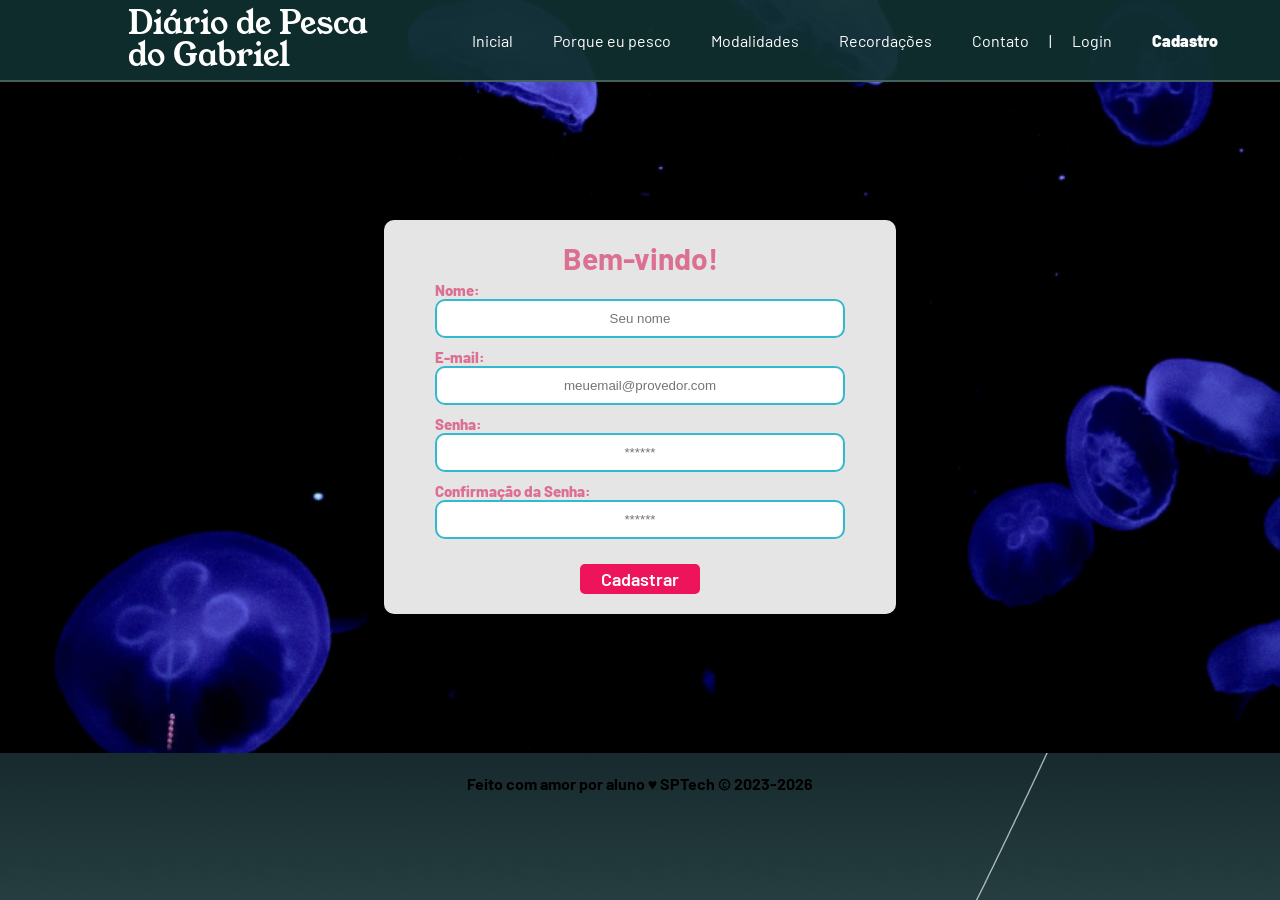
==== WEB-DATA-VIZ/public/cadastro.html @ d6001ad9 "modificação - Adicionando header interativo na tela de cadastro" ====
<!DOCTYPE html>
<html lang="pt-br">

<head>
  <meta charset="UTF-8" />
  <meta http-equiv="X-UA-Compatible" content="IE=edge" />
  <meta name="viewport" content="width=device-width, initial-scale=1.0" />

  <title>AquaTech | Cadastro</title>

  <script src="./js/sessao.js"></script>

  <link rel="stylesheet" href="./css/estilo.css" />
  <link rel="icon" href="./assets/icon/favicon2.ico" />
  <link rel="preconnect" href="https://fonts.gstatic.com" />
</head>

<body>
  <!--header inicio-->
  <div class="header">
    <div class="container">
      <h1 class="titulo young-serif-regular">Diário de Pesca do Gabriel</h1>
      <ul class="navbar">
        <li>
          <a href="index.html#container">Inicial</a>
        </li>
        <li>
          <a href="index.html#porque-eu-pesco">Porque eu pesco</a>
        </li>
        <li>
          <a href="index.html#modalidades">Modalidades</a>
        </li>
        <li>
          <a href="index.html#recordacoes">Recordações</a>
        </li>
        <li>
          <a href="index.html#contato">Contato</a>
        </li>
        <li>|</li>
        <li>
          <a href="login.html">Login</a>
        </li>
        <li>
          <a href="#cadastro" style="font-weight: 900;">Cadastro</a>
        </li>
      </ul>
    </div>
  </div>
  <!--header fim-->

  <div class="login">
    <div class="alerta_erro">
      <div class="card_erro" id="cardErro">
        <span id="mensagem_erro"></span>
      </div>
    </div>
    <div class="container">
      <div class="card card-cadastro" id="cadastro">
        <h2>Bem-vindo!</h2>
        <div class="formulario">
          <!--
                         Para inserir mais um campo, copie uma das inputs abaixo.
                         Assim que inserir vá para o script abaixo.
                     -->
          <!-- <div class="campo">
            <span>Código de ativação:</span>
            <input id="codigo_input" type="text" placeholder="Insira aqui seu código" />
          </div> -->
          <div class="campo">
            <span>Nome:</span>
            <input id="nome_input" type="text" placeholder="Seu nome" />
          </div>
          <div class="campo">
            <span>E-mail:</span>
            <input id="email_input" type="text" placeholder="meuemail@provedor.com" />
          </div>
          <div class="campo">
            <span>Senha:</span>
            <input id="senha_input" type="password" placeholder="******" />
          </div>
          <div class="campo">
            <span>Confirmação da Senha:</span>
            <input id="confirmacao_senha_input" type="password" placeholder="******" />
          </div>
          <button class="botao" onclick="cadastrar()">Cadastrar</button>
        </div>
        <div id="div_aguardar" class="loading-div">
          <img src="./assets/circle-loading.gif" id="loading-gif" />
        </div>

        <div id="div_erros_login"></div>
      </div>
    </div>
  </div>

  <!--footer inicio-->
  <div class="footer">
    <div class="container">
      <h4>Feito com amor por aluno &hearts; SPTech &copy; 2023-2026</h4>
    </div>
  </div>
  <!--footer fim-->
</body>

</html>

<script>

  // Array para armazenar empresas cadastradas para validação de código de ativação 
  let listaEmpresasCadastradas = [];
  let listaValidacaoSenha = []

  function cadastrar() {
    // aguardar();

    //Recupere o valor da nova input pelo nome do id
    // Agora vá para o método fetch logo abaixo
    var nomeVar = nome_input.value;
    var emailVar = email_input.value;
    var senhaVar = senha_input.value;
    var confirmacaoSenhaVar = confirmacao_senha_input.value;
    // var codigoVar = codigo_input.value;
    // var idEmpresaVincular
    // Verificando se há algum campo em branco
    listaValidacaoSenha.push(nomeVar)
    listaValidacaoSenha.push(emailVar)
    listaValidacaoSenha.push(senhaVar)
    listaValidacaoSenha.push(confirmacaoSenhaVar)
    var inserirAutorizado = false

    for (let i = 0; i < listaValidacaoSenha.length; i++) {
      if (listaValidacaoSenha[i] != "") {
        inserirAutorizado = true
      } else {
        inserirAutorizado = false
      }
    }
    if (!inserirAutorizado) {
      cardErro.style.display = "block";
      mensagem_erro.innerHTML =
        "(Mensagem de erro para todos os campos em branco)";
      listaValidacaoSenha = []
      finalizarAguardar();
      return false;
    } else {
      setInterval(sumirMensagem, 5000);
    }

    // Verificando se o código de ativação é de alguma empresa cadastrada
    // for (let i = 0; i < listaEmpresasCadastradas.length; i++) {
    //   if (listaEmpresasCadastradas[i].codigo_ativacao == codigoVar) {
    //     idEmpresaVincular = listaEmpresasCadastradas[i].id
    //     console.log("Código de ativação válido.");
    //     break;
    //   } else {
    //     cardErro.style.display = "block";
    //     mensagem_erro.innerHTML = "(Mensagem de erro para código inválido)";
    //     finalizarAguardar();
    //   }
    // }

    // Enviando o valor da nova input
    fetch("/usuarios/cadastrar", {
      method: "POST",
      headers: {
        "Content-Type": "application/json",
      },
      body: JSON.stringify({
        // crie um atributo que recebe o valor recuperado aqui
        // Agora vá para o arquivo routes/usuario.js
        nomeServer: nomeVar,
        emailServer: emailVar,
        senhaServer: senhaVar,
        // idEmpresaVincularServer: idEmpresaVincular
      }),
    })
      .then(function (resposta) {
        console.log("resposta: ", resposta);

        if (resposta.ok) {
          cardErro.style.display = "block";

          mensagem_erro.innerHTML =
            "Cadastro realizado com sucesso! Redirecionando para tela de Login...";

          setTimeout(() => {
            window.location = "login.html";
          }, "2000");

          limparFormulario();
          finalizarAguardar();
        } else {
          throw "Houve um erro ao tentar realizar o cadastro!";
        }
      })
      .catch(function (resposta) {
        console.log(`#ERRO: ${resposta}`);
        finalizarAguardar();
      });

    return false;
  }

  // Listando empresas cadastradas 
  // function listar() {
  //   fetch("/empresas/listar", {
  //     method: "GET",
  //   })
  //     .then(function (resposta) {
  //       resposta.json().then((empresas) => {
  //         empresas.forEach((empresa) => {
  //           listaEmpresasCadastradas.push(empresa);

  //           console.log("listaEmpresasCadastradas")
  //           console.log(listaEmpresasCadastradas[0].codigo_ativacao)
  //         });
  //       });
  //     })
  //     .catch(function (resposta) {
  //       console.log(`#ERRO: ${resposta}`);
  //     });
  // }
  listaValidacaoSenha = []
  function sumirMensagem() {
    cardErro.style.display = "none";
  }
</script>
---- WEB-DATA-VIZ/public/css/estilo.css ----
@import url('https://fonts.googleapis.com/css2?family=Barlow:ital,wght@0,100;0,200;0,300;0,400;0,500;0,600;0,700;0,800;0,900;1,100;1,200;1,300;1,400;1,500;1,600;1,700;1,800;1,900&display=swap');
@import url('https://fonts.googleapis.com/css2?family=Hanken+Grotesk:ital,wght@0,100..900;1,100..900&family=Inter:ital,opsz,wght@0,14..32,100..900;1,14..32,100..900&family=Junge&family=Kapakana:wght@300..400&family=Young+Serif&display=swap');
@import url('https://fonts.googleapis.com/css2?family=Cormorant+SC:wght@300;400;500;600;700&family=Hanken+Grotesk:ital,wght@0,100..900;1,100..900&display=swap');
@import url('https://fonts.googleapis.com/css2?family=Young+Serif&display=swap');

html {
    scroll-behavior: smooth;
}

.junge-regular {
  font-family: "Junge", cursive;
  font-weight: 400;
  font-style: normal;
}

.young-serif-regular {
  font-family: "Young Serif", serif;
  font-weight: 400;
  font-style: normal;
}

.cormorant-sc-bold {
  font-family: "Cormorant SC", serif;
  font-weight: 700;
  font-style: normal;
}

.hanken {
  font-family: "Hanken Grotesk", sans-serif;
  font-optical-sizing: auto;
  font-weight: 400;
  font-style: normal;
}

body {
  margin: 0;
  padding: 0;
  font-family: 'Barlow', 'Segoe UI', 'Segoe UI', Tahoma, Geneva, Verdana, sans-serif;
  background-image: url('../assets/imgs/Hero.png');
}

:root {
  --tamanho-header: 80px;
  --tamanho-banner: calc(100vh - var(--tamanho-header) - var(--tamanho-footer) - 2px);
  --tamanho-simulador: calc(100vh - var(--tamanho-header) - var(--tamanho-footer) - 2px);
  --tamanho-login: calc(100vh - var(--tamanho-header) - var(--tamanho-footer) - 2px);
  --tamanho-footer: 65px;
}

.container {
  display: flex;
  justify-content: flex-start;
  width: 80%;
  margin: auto;
}

.header {
  position: fixed;
  z-index: 9999;
  height: var(--tamanho-header);
  width: 100%;
  background-color: rgba(16, 47, 48, 0.95);
  border-bottom: 2px solid #42615D;
}

.header .container {
  justify-content: space-between;
  align-items: center;
  height: 100%;
}

.header a {
  text-decoration: none;
  color: white;
}

.agora {
  font-weight: 800;
}

.navbar {
  width: 700px;
  display: flex;
  align-items: center;
  justify-content: space-between;
  list-style: none;
  color: white;
}

.navbar a {
  font-weight: 400;
}

body:has(#container:target) .navbar a[href="#container"],
body:has(#porque-eu-pesco:target) .navbar a[href="#porque-eu-pesco"],
body:has(#modalidades:target) .navbar a[href="#modalidades"],
body:has(#recordacoes:target) .navbar a[href="#recordacoes"],
body:has(#contato:target) .navbar a[href="#contato"],
body:has(#cadastro:target) .navbar a [href="#cadastro"] {
    font-weight: 900;
}

.navbar a {
  margin-left: 20px;
  margin-right: 20px;
  white-space: nowrap;
}

.titulo {
  color: white;
  width: fit-content;
  font-weight: 500;
  line-height: 1;
}

.header h1 {
  margin: 0;
}

/* BANNER */

.banner {
  height: var(--tamanho-banner);
  color: white;
  background-size: cover;
}

.banner .container {
  justify-content: start;
  align-items: center;

  height: 100%;
}

.banner h1 {
  position: absolute;
  top: 25%;
}

.banner p {
  margin-left: 5px;
  position: absolute;
  bottom: 42%;
}

.banner button {
  margin-left: 5px;
  padding: 15px;
  position: absolute;
  bottom: 33%;
  background-color: #B7862B;
  color: black;
  border-radius: 30px;
  border: none;
  width: 250px;
  box-shadow: 0px 4px 10px rgba(0, 0, 0, 0.3);
  cursor: pointer;
}

button:active {
  transform: translateX(1px) scale(0.98);
}

.banner .container h1 {
  width: 50%;
  margin: 0;
  padding: 0;
  font-size: 70px;
}

.banner .container span {
  font-weight: 800;
}

/* MISSÃO VISÃO VALORES */

.social {
  background-color: #e5e5e5;
  display: flex;
  margin-bottom: 0px;
}

.social .container {
  justify-content: center;
}

.box img {
  width: 170px;
}

.box {
  flex: 2;
  margin-left: -140px;
}

.box1 {
  display: flex;
  flex-direction: column;
  align-items: flex-start;
  flex: 1;
  margin-top: 30px;
  text-align: left;
  border-left: 2px solid rgba(16, 47, 48, 0.92);
  padding-left: 110px;
}

.box1 p {
  top: 100%;
  line-height: 1.5;
  font-family: 'Inter', sans-serif;
}

.box-modalidades {
  margin-top: 0;
}
.box-modalidades h1 {
  margin-top: 40px;
  margin-left: 100px;
  font-size: 44px;
  color: #17262A;
}

.box-modalidades p {
  margin-top: -30px;
  margin-left: 100px;
  color: #566A68;
}

.modalidades {
  display: flex;
  margin-left: 90px;
  margin-right: 100px;
  margin-top: 30px;
}

.modalidade {
  height: 100%;
  width: 400px;
  padding: 20px;
  margin: 20px;
  text-align: left;
  border-top: 2px solid #5E7A4F;
}

.modalidade img {
  height: 50px;
  width: 50px;
}

.modalidade h3 {
  font-size: 23px;
  font-family: "Young Serif", serif;
  font-weight: 400;
  font-style: normal;
}

.modalidade p {
  color: #566A68;
}


.boxes1 {
  margin-top: 0;
  margin-bottom: 0;
}
.box1 h2 {
  text-align: left;
  color: rgba(16, 47, 48, 0.92);
  font-size: 50px;
  line-height: 0.9;
  margin: 0 0 0 0;
}

.box h1 {
  margin-top: -5px;
  font-size: 40px;
  color: #17262A;
}

.box p {
  margin-top: -10px;
  margin-left: -460px;
}

.box h4 {
  display: flex;
  align-items: center;
  width: 350px;
  color: rgba(16, 47, 48, 0.92);
  margin-left: -250px;
  gap: 30px;
}

.box h4::after {
  content: "";
  flex: 1;
  height: 1px;
  background-color: rgba(16, 47, 48, 0.92);
}

.social .container .boxes {
  display: flex;
  justify-content: space-between;
  width: 100%;
  padding: 30px 0;
}

.social1 {
  background-color: #E2E8E1;
  border: 0.5px solid #C3CEC6;
  margin: 0;
}

.social2 {
  margin-top: 0;
  padding-top: 30px;
  background-color: #EDF0EA;
}

.diario-pescarias {
  margin-top: 0;
}

.diario-pescarias h1 {
  margin-top: 0;
  margin-bottom: 0;
  margin-left: 100px;
  font-size: 44px;
  color: #17262A;
}

.diario-pescarias p {
  margin-bottom: 0;
  margin-left: 100px;
  color: #566A68;
  margin-top: -1px;
}

.relatos {
  display: flex;
  padding: 30px;
  gap: 40px;
  overflow-x: auto;
  scroll-behavior: smooth;
}

.relatos img {
  width: 700px;
  height: 400px;
  border-radius: 25px;
}

.relato {
  flex: 0 0 300px;
}

.relatos::-webkit-scrollbar {
  height: 17px;
}

.relatos::-webkit-scrollbar-track {
  background: #D5DDD2;
  border-radius: 10px;
  border: 2px solid #EDF0EA;
}

.relatos::-webkit-scrollbar-thumb {
  background: #71866B;
  border-radius: 10px;
  border: 2px solid #D5DDD2;
}

.relatos::-webkit-scrollbar-thumb:hover {
  background: #536B50;
}


.container2 {
  margin-top: 0;
}

.boxes2 {
  margin-top: 0;
}

.box {
  display: flex;
  flex-direction: column;
  align-items: center;
}

.social4 {
  margin-top: 0;
  background-color: #E2E8E1;
  border: 0.5px solid #C3CEC6;
  padding-top: 50px;
  padding-bottom: -20px;
  padding-right: 100px;
}

.entre-contato {
  display: flex;
  flex-direction: column;
  justify-content: center;
  padding-bottom: 30px;
}
.entre-contato h1 {
  margin-top: 0;
  margin-left: 100px;
  font-size: 45px;
  color: #17262A;
}

.entre-contato p {
  margin-left: 110px;
  margin-top: -10px;
  color: #566A68;
  font-size: 20px;
}

.contato {
  padding-bottom: 30px;
  display: flex;
  justify-content: space-between;
  align-items: center;
}

.email {
  background-color: #B7862B;
  padding: 10px 20px;
  border-radius: 50px;
  margin-left: 40px;
}

.area-email p {
  margin-bottom: -15px;
  margin-top: -10px;
  color: #566A68;
  margin-left: 50px;
  font-size: 20px;
}


/* FOOTER */

.footerr {
  display: flex;
  align-items: center;
  padding-top: 10px;
  margin-top: 0;
  background-color: #14262B;
  height: 150px;
  color: #D5DDD2;
  font-size: 15px;
}

.footerr h3 {
  margin-top: 0;
  margin-left: 100px;
}

.footerr p {
  margin-left: 100px;
  line-height: 1.7;
}

.footer .container {
  justify-content: center;
  text-align: center;
}

.footer .container .version {
  font-size: 12px;
}

/* LOGIN */

.login {
  height: var(--tamanho-login);
  background-image: url('../assets/imgs/bg-jelly-fish-para-home.png');
  background-size: cover;
}

.login .container {
  justify-content: center;
  align-items: center;
  height: 100%;
}

.card {
  width: 50%;
  background-color: #e5e5e5;
  border-radius: 10px;
  display: flex;
  align-items: center;
  justify-content: space-evenly;
  color: palevioletred;
  flex-direction: column;
  height: fit-content;
  padding: 20px 0;
}

.card-cadastro {
  margin-top: 80px;
  ;
}

.card h2 {
  margin: 0;
  font-size: 30px;
}

.formulario {
  display: flex;
  height: 90%;
  width: 80%;
  justify-content: space-around;
  flex-direction: column;
}

.formulario span {
  font-size: 15px;
  font-weight: 800;
}

.formulario input {
  border: 2px solid #32b9cd;
  text-align: center;
  border-radius: 10px;
  margin: 0;
}

.formulario select {
  border: 2px solid #32b9cd;
  background-color: white;
  color: gray;
  height: 36px;
  text-align: center;
  border-radius: 10px;
  margin: 0;
}

.campo {
  display: flex;
  flex-direction: column;
  justify-content: start;
  padding: 5px 0;
}

.botao {
  cursor: pointer;
  font-family: "Barlow", sans-serif;
  border: 0;
  border-radius: 5px;
  font-weight: 600;
  font-size: 18px;
  color: #fff;
  background-color: #ED145B;
  width: 120px;
  height: 30px;
  align-self: center;
  margin-top: 20px;
}

.loading-div {
  width: 50px;
  display: none;
}

.loading-div img {
  height: 50px;
  width: 50px;
}

#div_erros_login {
  display: none
}

/* FORMULARIO */

.alerta_erro {
  display: flex;
  justify-content: flex-end;
}

.card_erro {
  display: none;
  background-color: #fff;
  color: black;
  width: 230px;
  position: fixed;
  border-radius: 4px;
  border: #ED145B 3px solid;
  padding: 10px;
  margin-right: 10%;
}

.card_erro #mensagem_erro {
  font-weight: 500;
  font-size: 20px;
}

.formulario .tipo_campo {
  font-size: 20px;
  font-weight: 600 !important;
}

.formulario {
  display: flex;
  flex-direction: column;
}

input {
  margin-bottom: 10px;
  border: 2px solid #32b9cd;
  padding: 10px;
  text-align: center;
  border-radius: 10px;
}

.btn {
  font-family: "Barlow", sans-serif;
  border: 0;
  border-radius: 5px;
  font-weight: 600;
  font-size: 18px;
  padding: 10px 15px;
  color: white;
  background-color: #ED145B;
  width: 120px;
  align-self: center;
  margin-top: 5px;
}

.loading-div {
  width: 50px;
  margin: auto;
  display: none;
}

.loading-div img {
  height: 50px;
  width: 50px;
}

/* SIMULADOR */

.simulador {
  color: white;
}

.simulador .container {
  flex-direction: column;
  overflow: scroll;
  height: var(--tamanho-simulador);
}

/* ALERTA */

#alerta {
  position: absolute;
  right: 0;
  bottom: 0;
}

.mensagem-alarme {
  background-color: white;
  border-radius: 5px;
  width: 300px;
  height: 80px;
  margin: 10px;
  padding: 10px 0;
  display: flex;
  justify-content: space-evenly;
  align-items: center;
}

.mensagem-alarme h3 {
  font-size: 14px;
  margin: 0;
}

.mensagem-alarme .informacao {
  width: 66%;
}

.alarme-sino {
  width: 48px;
  height: 48px;
  animation-name: bell;
  animation-duration: 4s;
  background-image: url('https://cdn-icons-png.flaticon.com/512/1157/1157000.png');
  background-size: cover;
  animation-iteration-count: infinite;
}

@keyframes bell {
  0% {
    transform: rotate(25deg)
  }

  25% {
    transform: rotate(-25deg)
  }

  50% {
    transform: rotate(25deg)
  }

  75% {
    transform: rotate(-25deg)
  }

  100% {
    transform: rotate(25deg)
  }
}
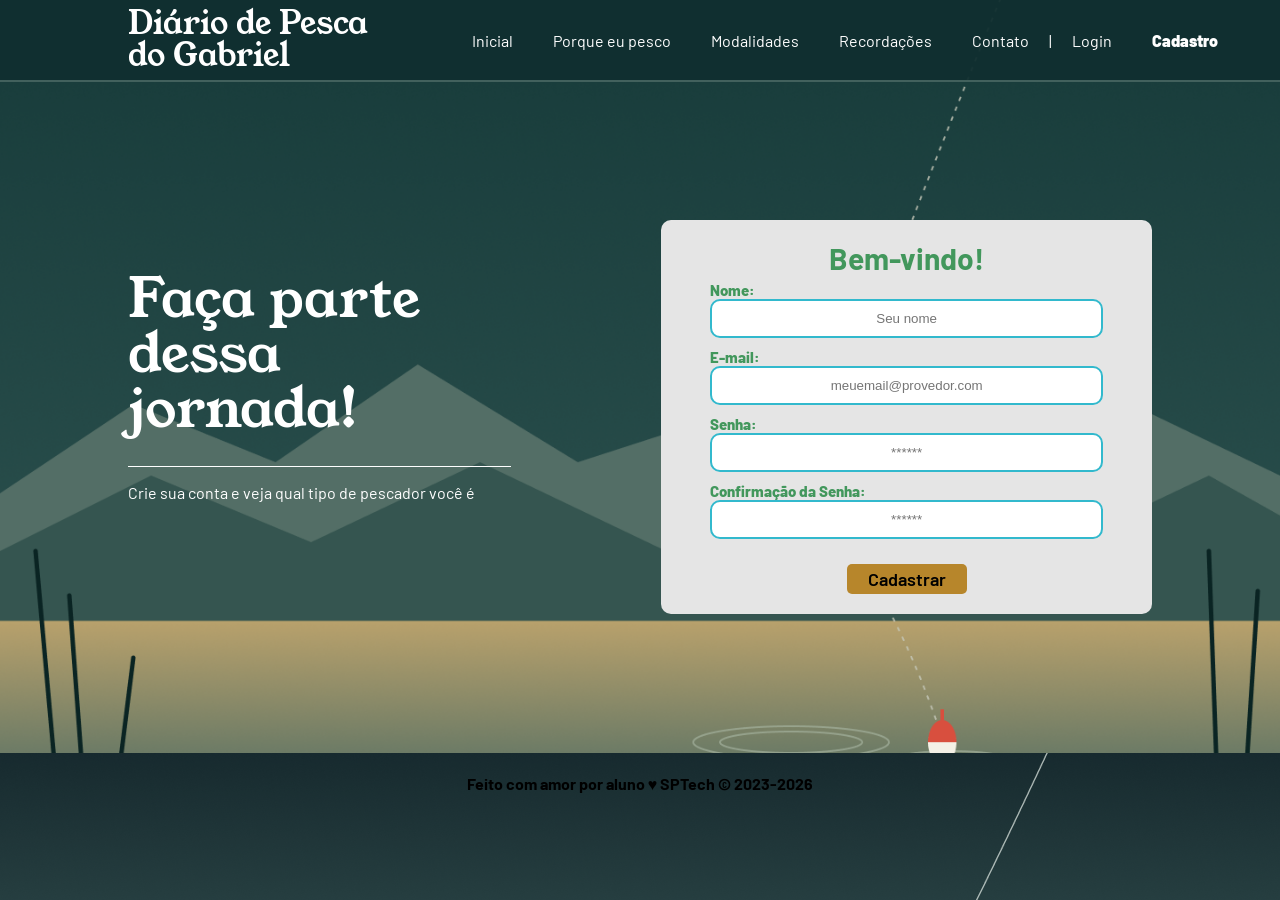
==== commit dba87bb7: "modificação - Alterando layout da tela de cadastro" ====
--- a/WEB-DATA-VIZ/public/cadastro.html
+++ b/WEB-DATA-VIZ/public/cadastro.html
@@ -55,6 +55,12 @@
       </div>
     </div>
     <div class="container">
+      <div class="texto_cadastro">
+        <div class="titulo_cadastro">
+          <h1 class="titulo young-serif-regular" style="font-size: 55px;">Faça parte<br>dessa jornada!</h1>
+        </div>
+        <p>Crie sua conta e veja qual tipo de pescador você é</p>
+      </div>
       <div class="card card-cadastro" id="cadastro">
         <h2>Bem-vindo!</h2>
         <div class="formulario">
--- a/WEB-DATA-VIZ/public/css/estilo.css
+++ b/WEB-DATA-VIZ/public/css/estilo.css
@@ -477,7 +477,7 @@
 
 .login {
   height: var(--tamanho-login);
-  background-image: url('../assets/imgs/bg-jelly-fish-para-home.png');
+  background-image: url('../assets/imgs/tela_fundo_cadastro_login.png');
   background-size: cover;
 }
 
@@ -490,21 +490,31 @@
 .card {
   width: 50%;
   background-color: #e5e5e5;
+  margin-top: 80px;
   border-radius: 10px;
   display: flex;
   align-items: center;
   justify-content: space-evenly;
-  color: palevioletred;
+  color: rgb(66, 151, 92);
   flex-direction: column;
   height: fit-content;
   padding: 20px 0;
 }
 
-.card-cadastro {
-  margin-top: 80px;
-  ;
-}
-
+.texto_cadastro {
+  margin-top: 100px;
+  margin-right: 150px;
+  margin-bottom: 100px;
+  color: white;
+}
+
+.titulo_cadastro {
+  border-bottom: 1px solid white;
+}
+
+.titulo_cadastro h1 {
+  margin-bottom: 30px;
+}
 .card h2 {
   margin: 0;
   font-size: 30px;
@@ -554,8 +564,8 @@
   border-radius: 5px;
   font-weight: 600;
   font-size: 18px;
-  color: #fff;
-  background-color: #ED145B;
+  color: #000000;
+  background-color: #B7862B;
   width: 120px;
   height: 30px;
   align-self: center;
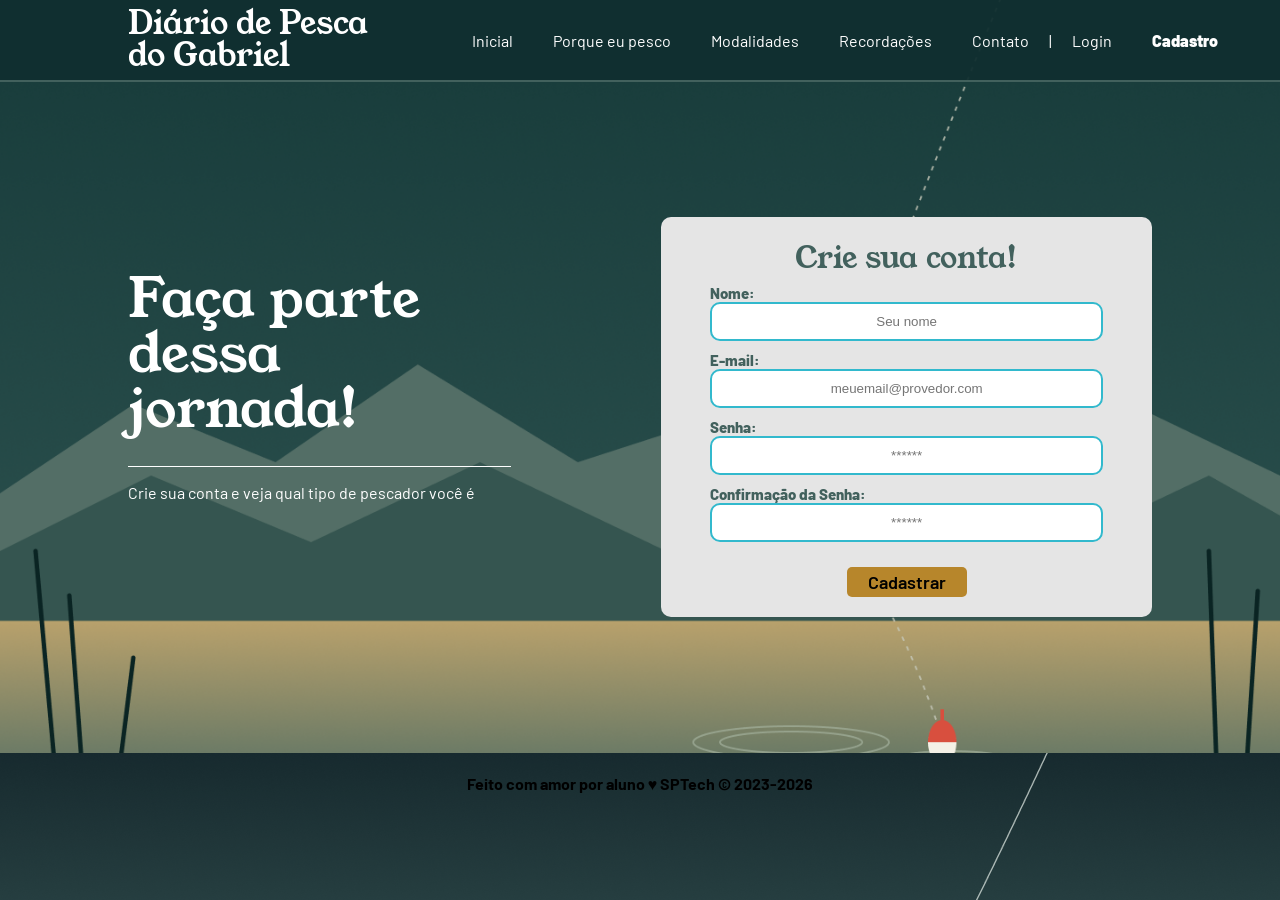
==== commit 44a82843: "modificação - mudando cor e fonte do titulo do cadastro" ====
--- a/WEB-DATA-VIZ/public/cadastro.html
+++ b/WEB-DATA-VIZ/public/cadastro.html
@@ -62,7 +62,7 @@
         <p>Crie sua conta e veja qual tipo de pescador você é</p>
       </div>
       <div class="card card-cadastro" id="cadastro">
-        <h2>Bem-vindo!</h2>
+        <h2 class="young-serif-regular">Crie sua conta!</h2>
         <div class="formulario">
           <!--
                          Para inserir mais um campo, copie uma das inputs abaixo.
--- a/WEB-DATA-VIZ/public/css/estilo.css
+++ b/WEB-DATA-VIZ/public/css/estilo.css
@@ -495,7 +495,7 @@
   display: flex;
   align-items: center;
   justify-content: space-evenly;
-  color: rgb(66, 151, 92);
+  color: #42615D;
   flex-direction: column;
   height: fit-content;
   padding: 20px 0;
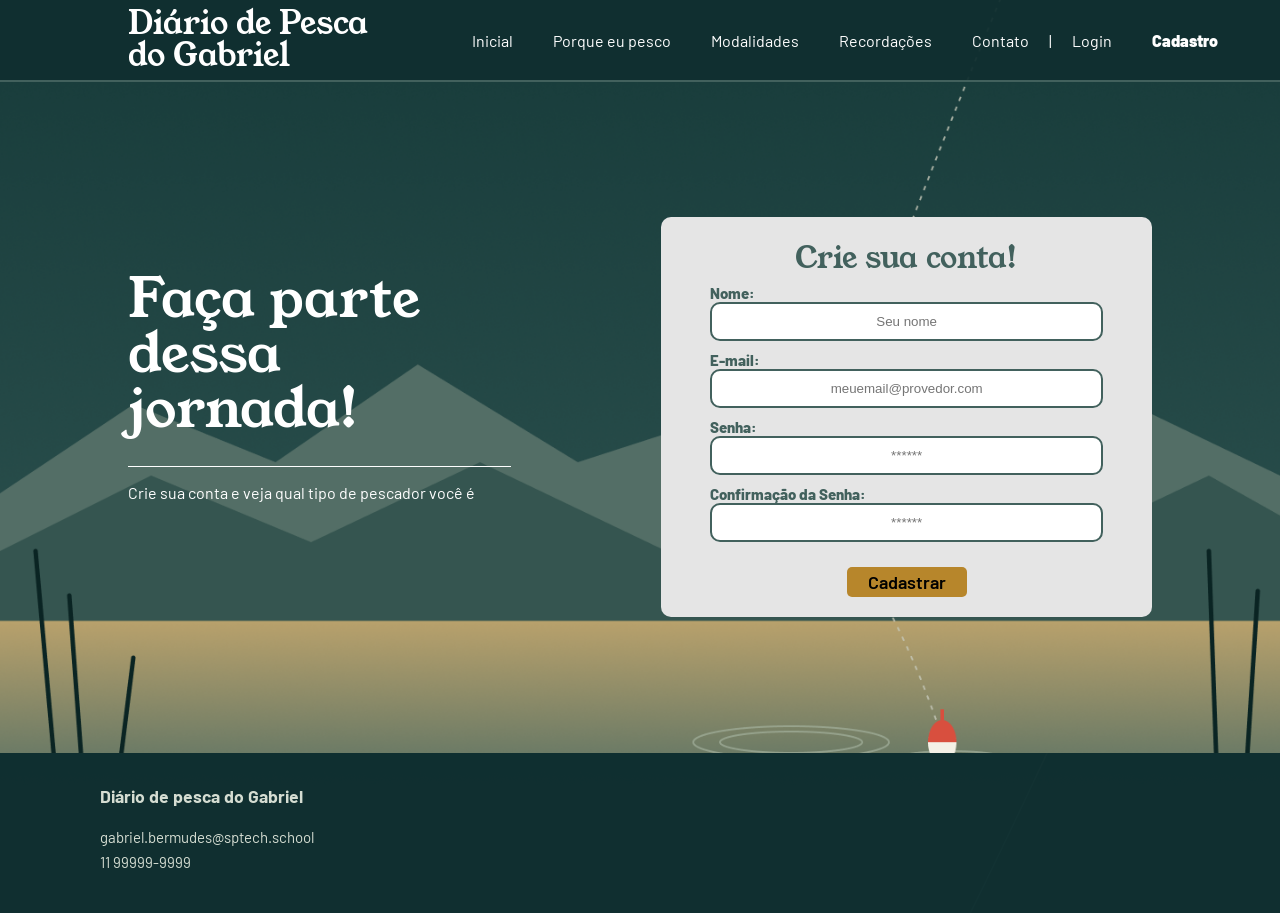
==== commit aa0d3d17: "Adição - Adicionando texto ao lado da tela de login e mudando cor dos inputs" ====
--- a/WEB-DATA-VIZ/public/cadastro.html
+++ b/WEB-DATA-VIZ/public/cadastro.html
@@ -62,7 +62,7 @@
         <p>Crie sua conta e veja qual tipo de pescador você é</p>
       </div>
       <div class="card card-cadastro" id="cadastro">
-        <h2 class="young-serif-regular">Crie sua conta!</h2>
+        <h2 class="young-serif-regular">Crie sua conta!</h2>  
         <div class="formulario">
           <!--
                          Para inserir mais um campo, copie uma das inputs abaixo.
@@ -100,9 +100,10 @@
   </div>
 
   <!--footer inicio-->
-  <div class="footer">
-    <div class="container">
-      <h4>Feito com amor por aluno &hearts; SPTech &copy; 2023-2026</h4>
+  <div class="footerrr">
+    <div class="title">
+      <h3>Diário de pesca do Gabriel</h3>
+      <p>gabriel.bermudes@sptech.school<br>11 99999-9999</p>
     </div>
   </div>
   <!--footer fim-->
--- a/WEB-DATA-VIZ/public/css/estilo.css
+++ b/WEB-DATA-VIZ/public/css/estilo.css
@@ -454,9 +454,30 @@
   font-size: 15px;
 }
 
+.footerrr {
+  display: flex;
+  align-items: center;
+  padding-top: 10px;
+  margin-top: 0;
+  background-color: rgba(16, 47, 48, 0.98);
+  height: 150px;
+  color: #D5DDD2;
+  font-size: 15px;
+}
+
+.footerrr h3 {
+  margin-top: 0;
+  margin-left: 100px;
+}
+
 .footerr h3 {
   margin-top: 0;
   margin-left: 100px;
+}
+
+.footerrr p {
+  margin-left: 100px;
+  line-height: 1.7;
 }
 
 .footerr p {
@@ -534,7 +555,7 @@
 }
 
 .formulario input {
-  border: 2px solid #32b9cd;
+  border: 2px solid #42615D;
   text-align: center;
   border-radius: 10px;
   margin: 0;
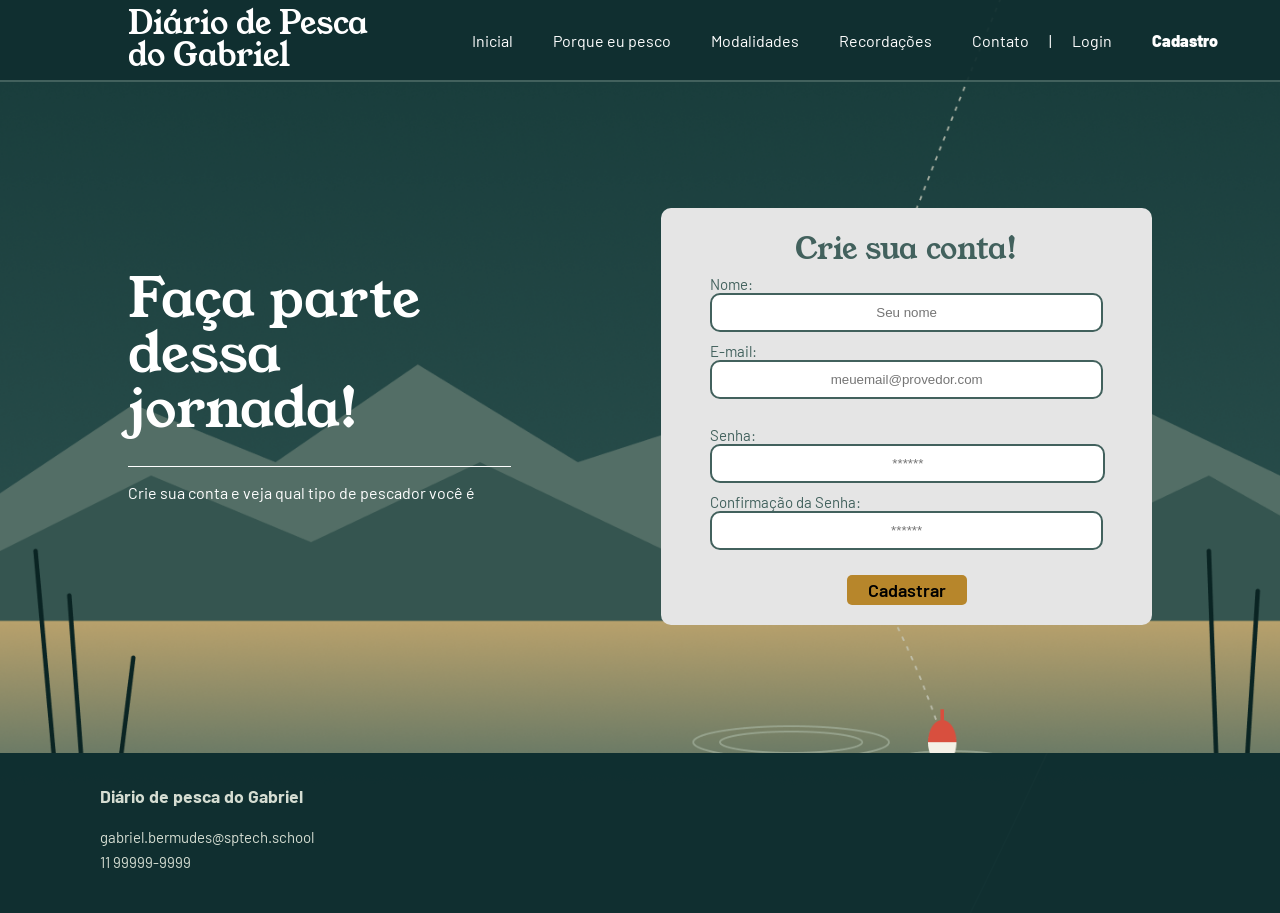
==== commit 4736b44b: "Adicionando hover de senha e gif de loading" ====
--- a/WEB-DATA-VIZ/public/cadastro.html
+++ b/WEB-DATA-VIZ/public/cadastro.html
@@ -6,7 +6,7 @@
   <meta http-equiv="X-UA-Compatible" content="IE=edge" />
   <meta name="viewport" content="width=device-width, initial-scale=1.0" />
 
-  <title>AquaTech | Cadastro</title>
+  <title>Diário de Pesca do Gabriel | Cadastro</title>
 
   <script src="./js/sessao.js"></script>
 
@@ -62,7 +62,7 @@
         <p>Crie sua conta e veja qual tipo de pescador você é</p>
       </div>
       <div class="card card-cadastro" id="cadastro">
-        <h2 class="young-serif-regular">Crie sua conta!</h2>  
+        <h2 class="young-serif-regular">Crie sua conta!</h2>
         <div class="formulario">
           <!--
                          Para inserir mais um campo, copie uma das inputs abaixo.
@@ -81,19 +81,32 @@
             <input id="email_input" type="text" placeholder="meuemail@provedor.com" />
           </div>
           <div class="campo">
-            <span>Senha:</span>
-            <input id="senha_input" type="password" placeholder="******" />
+            <div class="senha">
+              <p class="campos" for="senha_ipt"></p>
+              <span>Senha:</span><br>
+              <input id="senha_input" type="password" placeholder="******" onkeyup="validar()" />
+              <div class="popover-requisitos">
+                <p>Sua senha deve conter:</p><br>
+                <div class="validacoes">
+                  <p id="regra_tamanho" style="color: gray;">● Mínimo de 8 caracteres</p>
+                  <p id="regra_maiuscula" style="color: gray;">● Uma letra maiúscula</p>
+                  <p id="regra_minuscula" style="color: gray;">● Uma letra minúscula</p>
+                  <p id="regra_numero" style="color: gray;">● Um número</p>
+                  <p id="regra_especial" style="color: gray;">● Um caractere especial (! ? @ # :)</p>
+                </div>
+              </div>
+            </div>
           </div>
           <div class="campo">
             <span>Confirmação da Senha:</span>
             <input id="confirmacao_senha_input" type="password" placeholder="******" />
+            <div id="senha_diferente"></div>
+          </div>
+          <div id="div_aguardar" class="loading-div">
+            <img src="./assets/aguarde-verde.gif" id="loading-gif">
           </div>
           <button class="botao" onclick="cadastrar()">Cadastrar</button>
         </div>
-        <div id="div_aguardar" class="loading-div">
-          <img src="./assets/circle-loading.gif" id="loading-gif" />
-        </div>
-
         <div id="div_erros_login"></div>
       </div>
     </div>
@@ -117,8 +130,48 @@
   let listaEmpresasCadastradas = [];
   let listaValidacaoSenha = []
 
+  function validar() {
+    let senha = senha_input.value
+
+    if (senha.length >= 8) {
+      regra_tamanho.innerHTML = `<span style="color: green; font-weight: 700;">● Mínimo de 8 caracteres</span>`
+    } else {
+      regra_tamanho.innerHTML = `<span style="color: gray; font-weight: 700;">● Mínimo de 8 caracteres</span>`
+    }
+
+    if (senha != senha.toLowerCase()) {
+      regra_maiuscula.innerHTML = `<span style="color: green; font-weight: 700;">● Uma letra maiúscula</span>`
+    } else {
+      regra_maiuscula.innerHTML = `<span style="color: gray; font-weight: 700;">● Uma letra maiúscula</span>`
+    }
+
+    if (senha != senha.toUpperCase()) {
+      regra_minuscula.innerHTML = `<span style="color: green; font-weight: 700;">● Uma letra minúscula</span>`
+    } else {
+      regra_minuscula.innerHTML = `<span style="color: gray; font-weight: 700;">● Uma letra minúscula</span>`
+    }
+
+    if (senha.includes('0') || senha.includes('1') ||
+      senha.includes('2') || senha.includes('3') ||
+      senha.includes('4') || senha.includes('5') ||
+      senha.includes('6') || senha.includes('7') ||
+      senha.includes('8') || senha.includes('9')) {
+      regra_numero.innerHTML = `<span style="color: green; font-weight: 700;">● Um número</span>`
+    } else {
+      regra_numero.innerHTML = `<span style="color: gray; font-weight: 700;">● Um número</span>`
+    }
+
+    if (senha.includes('?') || senha.includes('!') ||
+      senha.includes('@') || senha.includes('#') ||
+      senha.includes(':')) {
+      regra_especial.innerHTML = `<span style="color: green; font-weight: 700;">● Um caractere especial (! ? @ # :)</span>`
+    } else {
+      regra_especial.innerHTML = `<span style="color: gray; font-weight: 700;">● Um caractere especial (! ? @ # :)</span>`
+    }
+  }
+
   function cadastrar() {
-    // aguardar();
+    aguardar();
 
     //Recupere o valor da nova input pelo nome do id
     // Agora vá para o método fetch logo abaixo
@@ -126,9 +179,7 @@
     var emailVar = email_input.value;
     var senhaVar = senha_input.value;
     var confirmacaoSenhaVar = confirmacao_senha_input.value;
-    // var codigoVar = codigo_input.value;
-    // var idEmpresaVincular
-    // Verificando se há algum campo em branco
+
     listaValidacaoSenha.push(nomeVar)
     listaValidacaoSenha.push(emailVar)
     listaValidacaoSenha.push(senhaVar)
@@ -142,93 +193,59 @@
         inserirAutorizado = false
       }
     }
+
     if (!inserirAutorizado) {
-      cardErro.style.display = "block";
-      mensagem_erro.innerHTML =
-        "(Mensagem de erro para todos os campos em branco)";
-      listaValidacaoSenha = []
+      alert('Todos os campos devem estar preenchidos!')
+    } else if (!(senhaVar.includes('0') || senhaVar.includes('1') ||
+      senhaVar.includes('2') || senhaVar.includes('3') ||
+      senhaVar.includes('4') || senhaVar.includes('5') ||
+      senhaVar.includes('6') || senhaVar.includes('7') ||
+      senhaVar.includes('8') || senhaVar.includes('9'))) {
+    } else if (!(senhaVar.includes('?') || senhaVar.includes('!') ||
+      senhaVar.includes('@') || senhaVar.includes('#') ||
+      senhaVar.includes(':'))) {
+    } else if (senhaVar.length < 8) {
+    } else if (senhaVar == senhaVar.toUpperCase()) { // Não tem minusculo
+    } else if (senhaVar == senhaVar.toLowerCase()) { //não tem maiusculo
+    } else if (confirmacaoSenhaVar != senhaVar) {
+      senha_diferente.innerHTML = `<span style="color: red; font-weight: 700;">Confirmação diferente da senha</span>`
       finalizarAguardar();
-      return false;
-    } else {
-      setInterval(sumirMensagem, 5000);
-    }
-
-    // Verificando se o código de ativação é de alguma empresa cadastrada
-    // for (let i = 0; i < listaEmpresasCadastradas.length; i++) {
-    //   if (listaEmpresasCadastradas[i].codigo_ativacao == codigoVar) {
-    //     idEmpresaVincular = listaEmpresasCadastradas[i].id
-    //     console.log("Código de ativação válido.");
-    //     break;
-    //   } else {
-    //     cardErro.style.display = "block";
-    //     mensagem_erro.innerHTML = "(Mensagem de erro para código inválido)";
-    //     finalizarAguardar();
-    //   }
-    // }
-
-    // Enviando o valor da nova input
-    fetch("/usuarios/cadastrar", {
-      method: "POST",
-      headers: {
-        "Content-Type": "application/json",
-      },
-      body: JSON.stringify({
-        // crie um atributo que recebe o valor recuperado aqui
-        // Agora vá para o arquivo routes/usuario.js
-        nomeServer: nomeVar,
-        emailServer: emailVar,
-        senhaServer: senhaVar,
-        // idEmpresaVincularServer: idEmpresaVincular
-      }),
-    })
-      .then(function (resposta) {
-        console.log("resposta: ", resposta);
-
-        if (resposta.ok) {
-          cardErro.style.display = "block";
-
+    } else {
+      fetch("/usuarios/cadastrar", {
+        method: "POST",
+        headers: {
+          "Content-Type": "application/json",
+        },
+        body: JSON.stringify({
+          // crie um atributo que recebe o valor recuperado aqui
+          // Agora vá para o arquivo routes/usuario.js
+          nomeServer: nomeVar,
+          emailServer: emailVar,
+          senhaServer: senhaVar,
+          // idEmpresaVincularServer: idEmpresaVincular
+        }),
+      })
+        .then(function (resposta) {
           mensagem_erro.innerHTML =
             "Cadastro realizado com sucesso! Redirecionando para tela de Login...";
 
           setTimeout(() => {
             window.location = "login.html";
           }, "2000");
-
-          limparFormulario();
+        }
+        )
+        .catch(function (resposta) {
+          console.log(`#ERRO: ${resposta}`);
           finalizarAguardar();
-        } else {
-          throw "Houve um erro ao tentar realizar o cadastro!";
-        }
-      })
-      .catch(function (resposta) {
-        console.log(`#ERRO: ${resposta}`);
-        finalizarAguardar();
-      });
-
-    return false;
-  }
-
-  // Listando empresas cadastradas 
-  // function listar() {
-  //   fetch("/empresas/listar", {
-  //     method: "GET",
-  //   })
-  //     .then(function (resposta) {
-  //       resposta.json().then((empresas) => {
-  //         empresas.forEach((empresa) => {
-  //           listaEmpresasCadastradas.push(empresa);
-
-  //           console.log("listaEmpresasCadastradas")
-  //           console.log(listaEmpresasCadastradas[0].codigo_ativacao)
-  //         });
-  //       });
-  //     })
-  //     .catch(function (resposta) {
-  //       console.log(`#ERRO: ${resposta}`);
-  //     });
-  // }
-  listaValidacaoSenha = []
-  function sumirMensagem() {
-    cardErro.style.display = "none";
+        });
+
+      return false;
+    }
+
+
+    listaValidacaoSenha = []
+    function sumirMensagem() {
+      cardErro.style.display = "none";
+    }
   }
 </script>
--- a/WEB-DATA-VIZ/public/css/estilo.css
+++ b/WEB-DATA-VIZ/public/css/estilo.css
@@ -4,7 +4,7 @@
 @import url('https://fonts.googleapis.com/css2?family=Young+Serif&display=swap');
 
 html {
-    scroll-behavior: smooth;
+  scroll-behavior: smooth;
 }
 
 .junge-regular {
@@ -97,7 +97,7 @@
 body:has(#recordacoes:target) .navbar a[href="#recordacoes"],
 body:has(#contato:target) .navbar a[href="#contato"],
 body:has(#cadastro:target) .navbar a [href="#cadastro"] {
-    font-weight: 900;
+  font-weight: 900;
 }
 
 .navbar a {
@@ -213,6 +213,7 @@
 .box-modalidades {
   margin-top: 0;
 }
+
 .box-modalidades h1 {
   margin-top: 40px;
   margin-left: 100px;
@@ -263,6 +264,7 @@
   margin-top: 0;
   margin-bottom: 0;
 }
+
 .box1 h2 {
   text-align: left;
   color: rgba(16, 47, 48, 0.92);
@@ -354,6 +356,25 @@
   flex: 0 0 300px;
 }
 
+.relato1 {
+  background-image: url(../assets/imgs/FOTO_PESCANDO_1.jpeg);
+  background-size: cover;
+  border-radius: 20px;
+}
+
+.relato2 {
+  background-image: url(../assets/imgs/FOTO_PESCANDO_2.jpeg);
+  background-size: cover;
+  border-radius: 20px;
+}
+
+.relato3 {
+  background-image: url(../assets/imgs/FOTO_PESCANDO_3.png);
+  background-size: cover;
+  border-radius: 20px;
+}
+
+
 .relatos::-webkit-scrollbar {
   height: 17px;
 }
@@ -404,6 +425,7 @@
   justify-content: center;
   padding-bottom: 30px;
 }
+
 .entre-contato h1 {
   margin-top: 0;
   margin-left: 100px;
@@ -536,6 +558,7 @@
 .titulo_cadastro h1 {
   margin-bottom: 30px;
 }
+
 .card h2 {
   margin: 0;
   font-size: 30px;
@@ -551,7 +574,7 @@
 
 .formulario span {
   font-size: 15px;
-  font-weight: 800;
+  font-weight: 400;
 }
 
 .formulario input {
@@ -745,4 +768,48 @@
   100% {
     transform: rotate(25deg)
   }
+}
+
+.popover-requisitos {
+  background-color: white;
+  border: 1px solid #143b22;
+  border-radius: 10px;
+  line-height: 0;
+
+  opacity: 0;
+  visibility: hidden;
+  transform: translateY(-4px);
+  transition: opacity .2s, transform .2s, visibility .2s;
+  position: absolute;
+  top: 100%;
+  left: 0;
+  width: 100%;
+
+  font-size: 15px;
+  font-weight: 700;
+}
+
+.senha {
+  top: 100%;
+  position: relative;
+}
+
+.popover-requisitos p {
+  margin-left: 10px;
+}
+
+.validacoes {
+  margin-left: 22px;
+  line-height: 0.01;
+  list-style-type: disc;
+}
+
+#senha_input {
+  width: 94.5%;
+}
+
+.senha:focus-within .popover-requisitos {
+  opacity: 1;
+  visibility: visible;
+  transform: translateY(0);
 }
